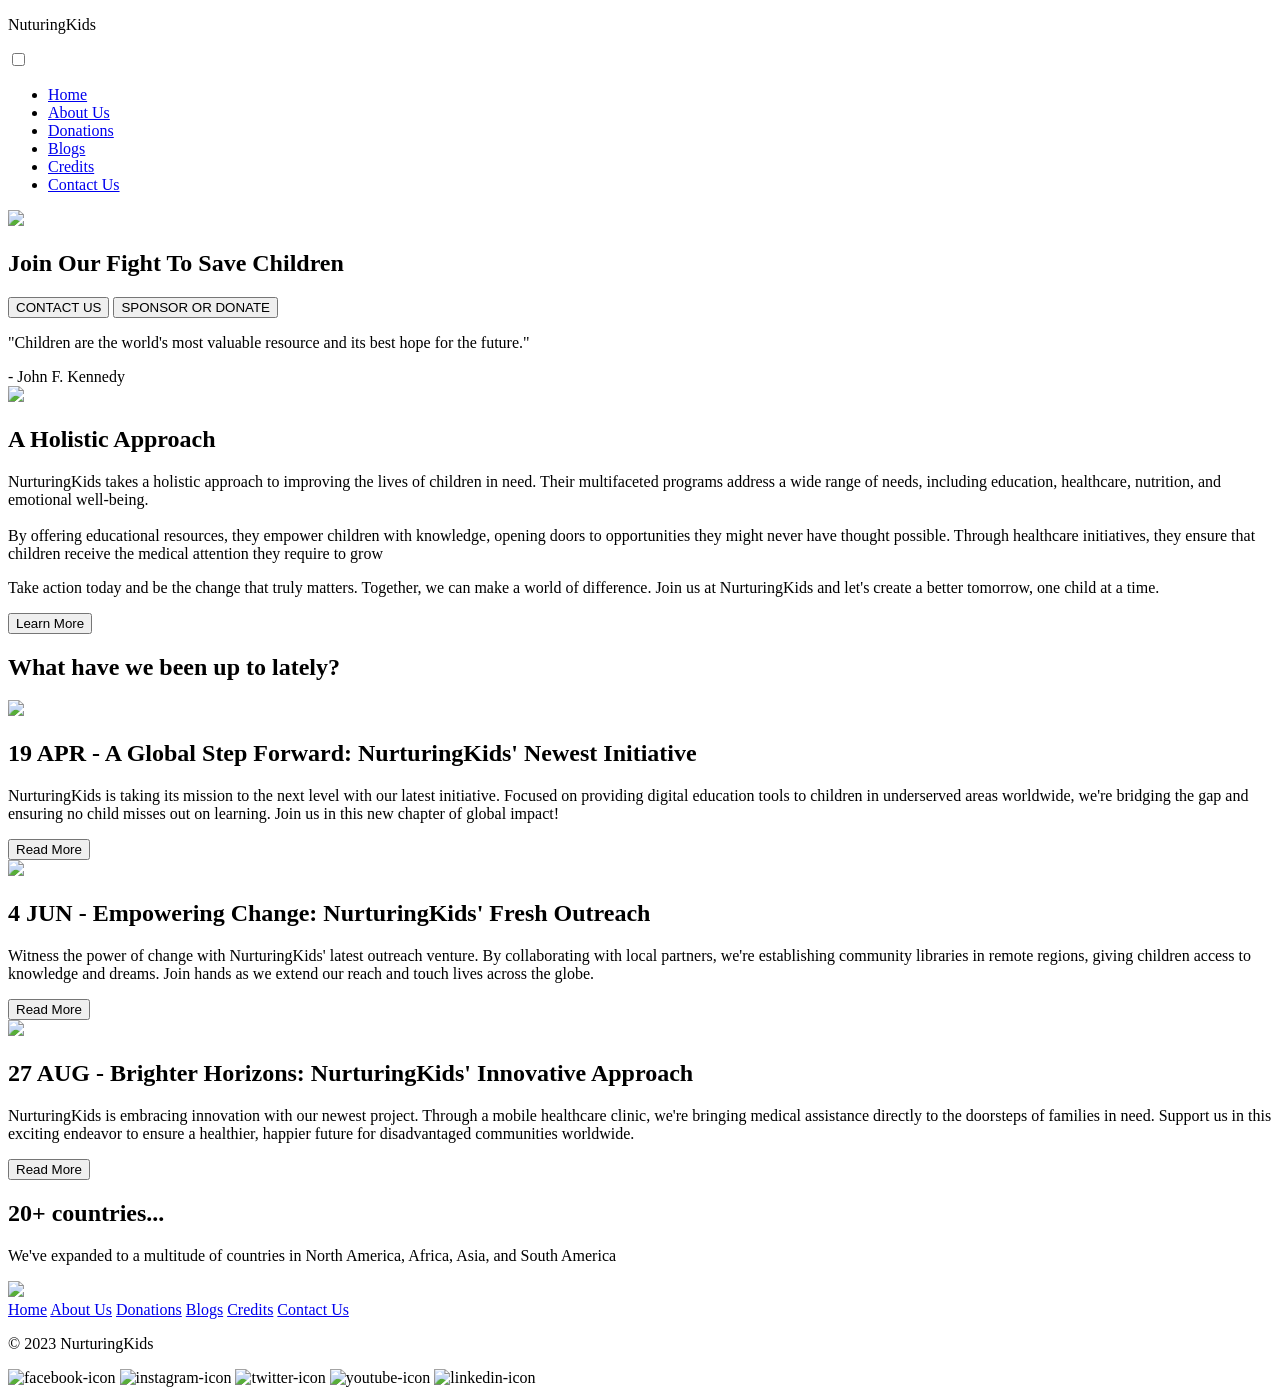
==== index.html @ 5d9e48ac "Update and rename landingPage.html to index.html" ====
<!DOCTYPE html>
<html lang="en">
<head>
    <meta charset="UTF-8">
    <meta name="viewport" content="width=device-width, initial-scale=1.0">
    <link rel="stylesheet" href="landpageNoFolders/hero-section/hero-header.css" defer>
    <link rel="stylesheet" href="landpageNoFolders/hero-section/hero-img.css" defer>
    <link rel="stylesheet" href="landpageNoFolders/difference-section/difference.css" defer>
    <link rel="stylesheet" href="landpageNoFolders/article-section/article.css" defer>
    <link rel="stylesheet" href="landpageNoFolders/countries-section/countries.css" defer>
    <link rel="stylesheet" href="landpageNoFolders/footer/footer.css" defer>

    <link rel="stylesheet" href="landpageNoFolders/general.css" defer>


    <link rel="preconnect" href="https://fonts.googleapis.com">
    <link rel="preconnect" href="https://fonts.gstatic.com" crossorigin>
    <link href="https://fonts.googleapis.com/css2?family=Lora:wght@400;500;700&family=Montserrat:wght@400;500;700&display=swap" rel="stylesheet">
    <script src="https://kit.fontawesome.com/2c72d26209.js" crossorigin="anonymous" defer></script>
    <title>Landing Page</title>
</head>
<body>

    <nav class="navbar">
        <div class="logo-container">
        <p class="logo">NuturingKids</p>
        </div>
    <div class="button-container">

        <input type="checkbox" id="check">
        <label for="check" class="checkBtn">
            <i class="fas fa-bars"></i>
        </label>

        <ul id="navbar-list" class="listing">
            <li><a href="#" class="home-link">Home</a></li>
            <li><a href="#" class="about-link">About Us</a></li>
            <li><a href="#" class="dono-link">Donations</a></li>
            <li><a href="#" class="resource-link">Blogs</a></li>
            <li><a href="/credits.html" target="_blank" class="credit-link">Credits</a></li>
            <li><a href="#" class="contact-link">Contact Us</a></li>
        </ul>
    </div>
    </nav>

    <section class="hero-section">
        <div class="banner-container">
        <img src="/assets/hero-section-img.jpg" class="img">
            <div class="text-container">
                <div class="content-container">
                    <h1 class="welcome-title">
                        Join Our Fight To Save Children
                    </h1>
                    <div class="cta-button-container">
                    <button>CONTACT US</button>
                    <button>SPONSOR OR DONATE</button>                        
                    </div>
                </div>


            </div>
        </div>
        
        <div class="quote-container">
            <p>
                "Children are the world's most valuable resource and its best hope for the future."           
            </p>
            <span class="quote-span"> - John F. Kennedy</span>         
        </div>
        <div class="cover"></div>
    </section>

    <section class="difference-section">
        <div class="volunteer-container">
        <img src="/assets/group-happy-diverse-volunteers.jpg" class="volunteer-img">
    
        </div>

        <div class="volunteer-main-article-container">
            <h1 class="volunteer-title">A Holistic Approach</h1>
            <p class="volunteer-info">NurturingKids takes a holistic approach to improving the lives of children in need. Their multifaceted programs address a wide range of needs, 
                including education, healthcare, nutrition, and emotional well-being. <br><br> By offering educational resources, 
                they empower children with knowledge, opening doors to opportunities 
                they might never have thought possible. Through healthcare initiatives, 
                they ensure that children receive the medical attention they require to grow
            </p>

            <div class="subtitle-container">
            <p class="volunteer-subtitle">Take action today and be the change that truly matters. Together, we can make a world of difference. 
                Join us at NurturingKids and let's create a better tomorrow, one child at a time.</p>
                <button class="subtitle-button">Learn More</button>
            </div>


        </div>
        <div class="volunteer-subtitle-gray"></div>
    </section>

    <section class="article-section">

    <h1 class="article-section-title">What have we been up to lately?</h1>

    <div class="article-holder">

        <div class="article-container">

            <div class="article-img-container">
                <img class="article-img" src="/assets/article imgs/kidsontabletimg.png">
            </div>

            <div class="article-text-container">
            <h1 class="article-title">19 APR - A Global Step Forward: NurturingKids' Newest Initiative</h1>
            <p class="article-text">NurturingKids is taking its mission to the next level with our latest initiative. Focused on providing digital education tools to children in underserved areas worldwide, we're bridging the gap and ensuring 
                no child misses out on learning. Join us in 
                this new chapter of global impact!</p>
            <button class="more-button">Read More</button>   
            </div>

        </div>


        <div class="article-container">

            <div class="article-img-container">
                <img class="article-img" src="/assets/article imgs/kidsreadingbooksimg.jpg">

            </div>

            <div class="article-text-container">
            <h1 class="article-title">4 JUN - Empowering Change: NurturingKids' Fresh Outreach</h1>
            <p class="article-text">Witness the power of change with NurturingKids' latest outreach venture. By collaborating with local partners, we're establishing community libraries in
                 remote regions, giving children access to knowledge and dreams. 
                 Join hands as we extend our reach and touch lives across the globe.</p>
            <button class="more-button">Read More</button>   
            </div>

        </div>

        <div class="article-container">

            <div class="article-img-container">
                <img class="article-img" src="/assets/article imgs/kidgettingmedcare.jpg">
            </div>

            <div class="article-text-container">
            <h1 class="article-title">27 AUG - Brighter Horizons: NurturingKids' Innovative Approach</h1>
            <p class="article-text">NurturingKids is embracing innovation with our newest project. Through a mobile healthcare clinic, we're bringing medical assistance directly to the doorsteps of families in need. Support us in this 
                exciting endeavor to ensure a healthier, happier future 
                for disadvantaged communities worldwide.</p>
            <button class="more-button">Read More</button>   
            </div>

        </div>

    </div>
</section>

    <section class="countries-section">

        <div class="country-text">
            <h1 class="country-title">20+ countries...</h1>
            <p class="country-info">We've expanded to a multitude of countries 
                in North America, Africa, Asia, and South America</p>
        </div>

        <div class="country-img-container">
            <img src="/assets/map.jpeg">
        </div>


    </section>

    <footer>
        <div class="footer-links">
            <a href="#">Home</a>
            <a href="#">About Us</a>
            <a href="#">Donations</a>
            <a href="#">Blogs</a>
            <a href="/credits.html" target="_blank">Credits</a>
            <a href="#">Contact Us</a>
        </div>

        <div class="footer-info">
            <p class="info-copyright">&#169; 2023 NurturingKids</p>

            <div class="social-icons">
                <img class="icon" src="/assets/social-icons/facebook.png" alt="facebook-icon">
                <img class="icon" src="/assets/social-icons/instagram.png" alt="instagram-icon">
                <img class="icon" src="/assets/social-icons/twitter.png" alt="twitter-icon">
                <img class="icon" src="/assets/social-icons/youtube.png" alt="youtube-icon">
                <img class="icon" src="/assets/social-icons/linkedin.png" alt="linkedin-icon">
            </div>

        </div>
    </footer>




</body>
</html>
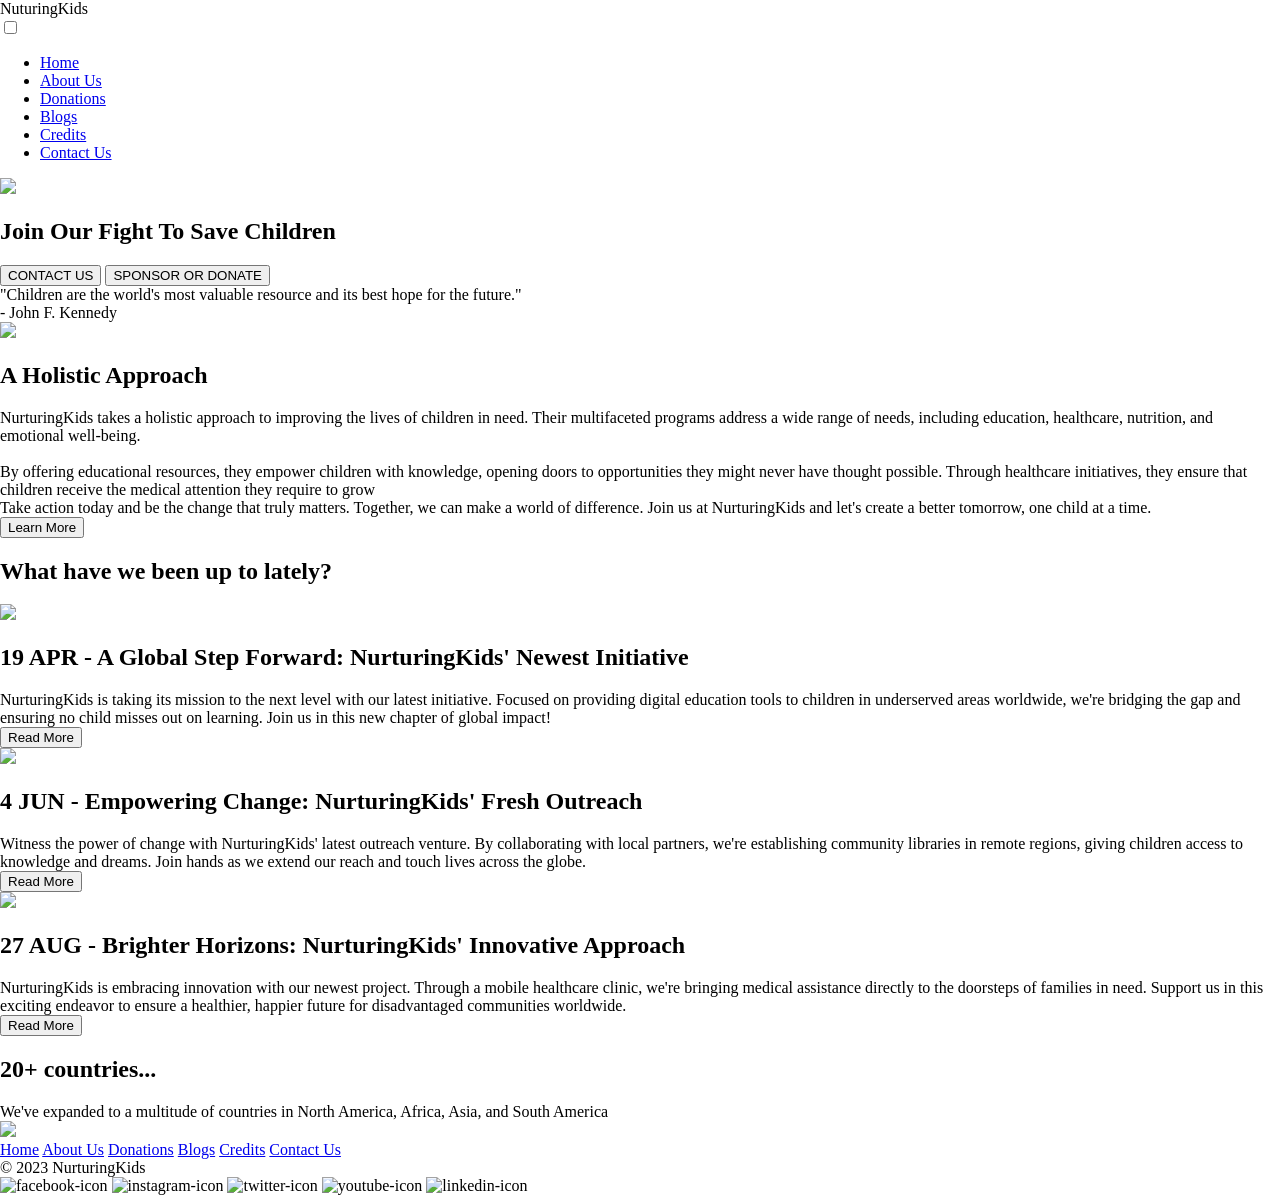
==== commit 238c5ff3: "Update index.html" ====
--- a/index.html
+++ b/index.html
@@ -3,14 +3,14 @@
 <head>
     <meta charset="UTF-8">
     <meta name="viewport" content="width=device-width, initial-scale=1.0">
-    <link rel="stylesheet" href="landpageNoFolders/hero-section/hero-header.css" defer>
-    <link rel="stylesheet" href="landpageNoFolders/hero-section/hero-img.css" defer>
-    <link rel="stylesheet" href="landpageNoFolders/difference-section/difference.css" defer>
-    <link rel="stylesheet" href="landpageNoFolders/article-section/article.css" defer>
-    <link rel="stylesheet" href="landpageNoFolders/countries-section/countries.css" defer>
-    <link rel="stylesheet" href="landpageNoFolders/footer/footer.css" defer>
-
-    <link rel="stylesheet" href="landpageNoFolders/general.css" defer>
+    <link rel="stylesheet" href="hero-section/hero-header.css" defer>
+    <link rel="stylesheet" href="hero-section/hero-img.css" defer>
+    <link rel="stylesheet" href="difference-section/difference.css" defer>
+    <link rel="stylesheet" href="article-section/article.css" defer>
+    <link rel="stylesheet" href="countries-section/countries.css" defer>
+    <link rel="stylesheet" href="footer/footer.css" defer>
+
+    <link rel="stylesheet" href="general.css" defer>
 
 
     <link rel="preconnect" href="https://fonts.googleapis.com">
--- a/general.css
+++ b/general.css
@@ -0,0 +1,22 @@
+:root {
+    --primaryFont: Lora, sans-serif;
+    --secondaryFont: Montserrat, sans-serif;
+    font-size: 62.5%;
+    --brownColor: rgb(168, 103, 71);
+    --blueColor: rgb(13, 105, 136);
+
+
+}
+
+html, body { max-width: 100%; overflow-x: hidden; }
+
+
+body {
+    margin: 0;
+    font-size: 1.6rem;
+
+}
+
+p {
+    margin: 0;
+}
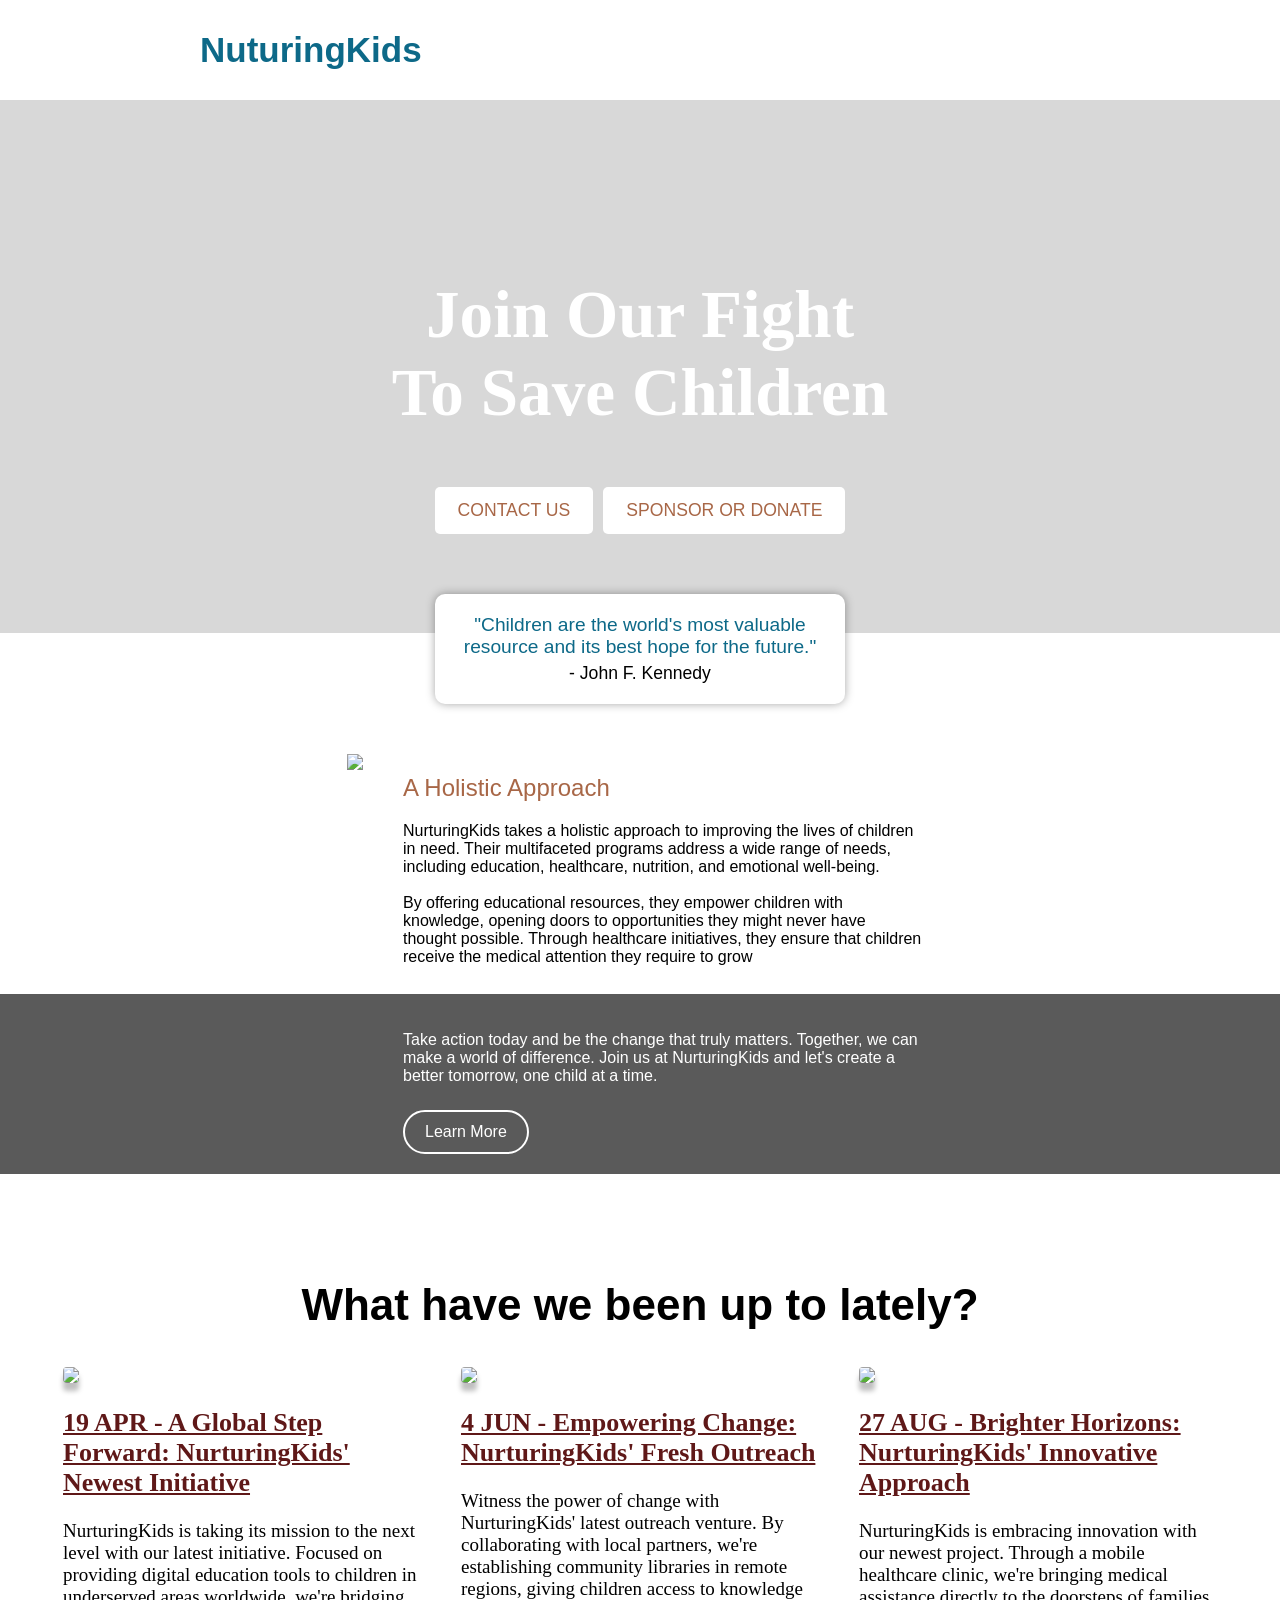
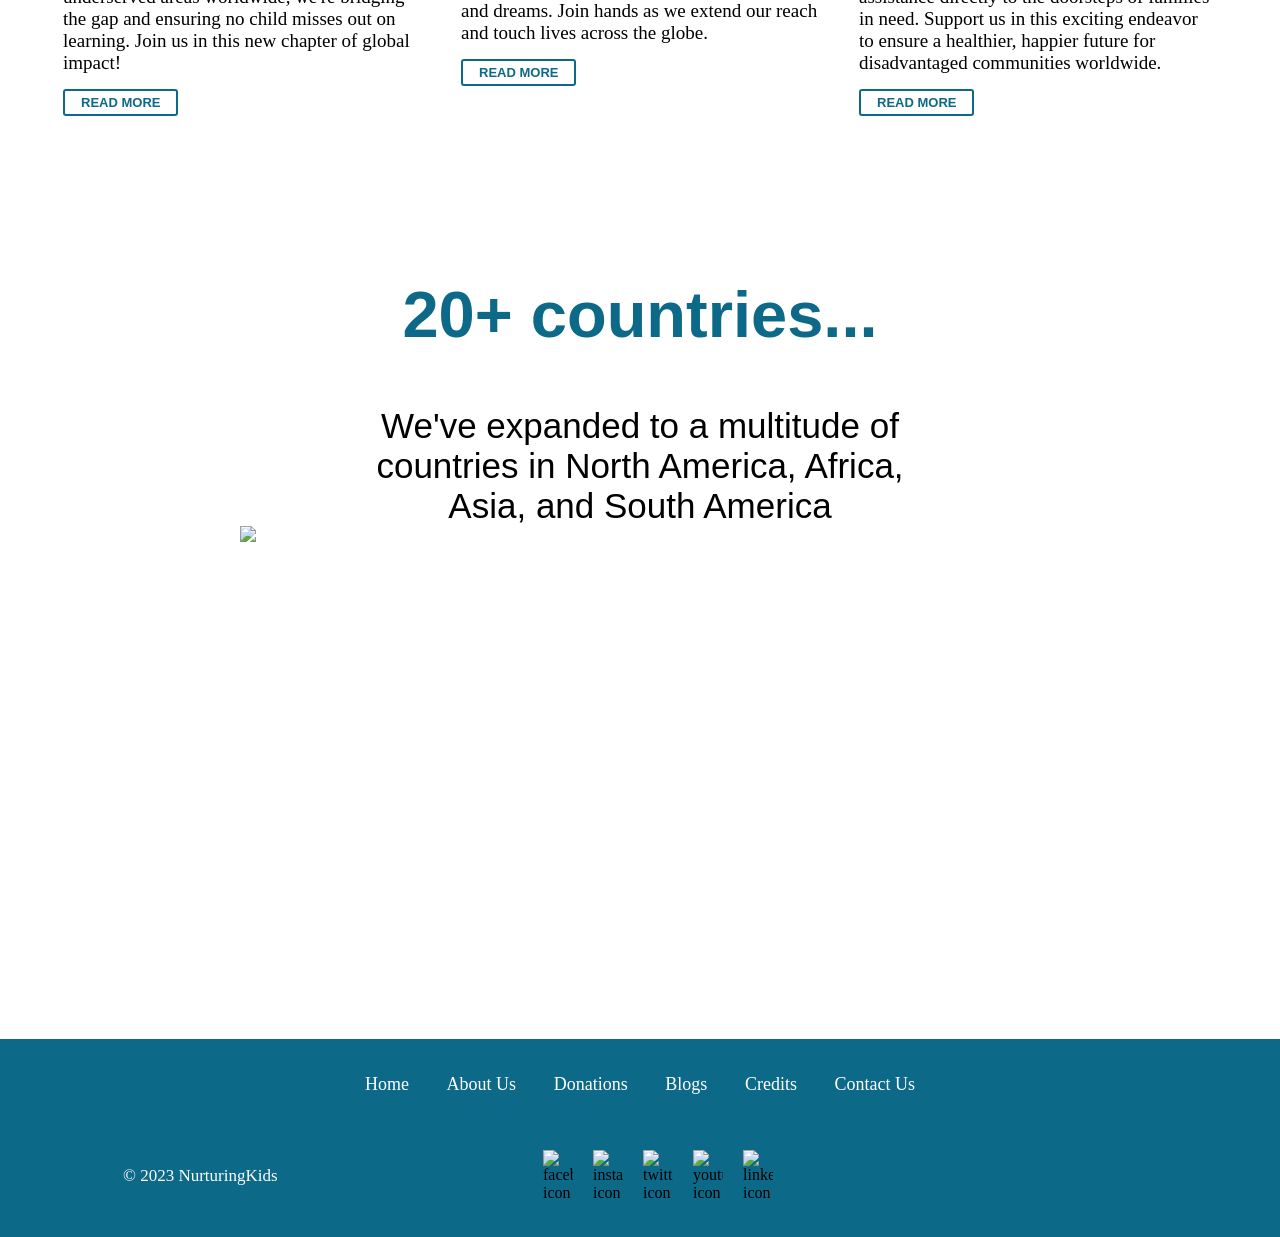
==== commit aaee1b1d: "Update index.html" ====
--- a/index.html
+++ b/index.html
@@ -1,23 +1,24 @@
 <!DOCTYPE html>
 <html lang="en">
 <head>
+    <title>Landing Page</title>
     <meta charset="UTF-8">
     <meta name="viewport" content="width=device-width, initial-scale=1.0">
-    <link rel="stylesheet" href="hero-section/hero-header.css" defer>
-    <link rel="stylesheet" href="hero-section/hero-img.css" defer>
-    <link rel="stylesheet" href="difference-section/difference.css" defer>
-    <link rel="stylesheet" href="article-section/article.css" defer>
-    <link rel="stylesheet" href="countries-section/countries.css" defer>
-    <link rel="stylesheet" href="footer/footer.css" defer>
-
-    <link rel="stylesheet" href="general.css" defer>
+    <link rel="stylesheet" href="hero-header.css" >
+    <link rel="stylesheet" href="hero-img.css" >
+    <link rel="stylesheet" href="difference.css" >
+    <link rel="stylesheet" href="article.css" >
+    <link rel="stylesheet" href="countries.css" >
+    <link rel="stylesheet" href="footer.css" >
+
+    <link rel="stylesheet" href="general.css" >
 
 
     <link rel="preconnect" href="https://fonts.googleapis.com">
     <link rel="preconnect" href="https://fonts.gstatic.com" crossorigin>
     <link href="https://fonts.googleapis.com/css2?family=Lora:wght@400;500;700&family=Montserrat:wght@400;500;700&display=swap" rel="stylesheet">
     <script src="https://kit.fontawesome.com/2c72d26209.js" crossorigin="anonymous" defer></script>
-    <title>Landing Page</title>
+
 </head>
 <body>
 
--- a/hero-header.css
+++ b/hero-header.css
@@ -0,0 +1,167 @@
+.navbar {
+    background-color: white;
+    height: 100px;
+    width: 100%;
+
+    display: flex;
+    align-items: center;
+    justify-content: space-between;
+
+   /* gap: 200px;*/
+
+
+}
+
+
+.logo {
+    font-size: 35px;
+    font-weight: bold;
+    font-family: var(--primaryFont);
+    color: rgb(13, 105, 136);
+
+}
+
+.logo-container {
+    margin-left: 20px;
+    margin-left: 200px;
+    margin-right: 20px;
+
+}
+
+.button-container {
+    display: flex;
+    flex-direction: row;
+    justify-content: center;
+    align-items: center;
+
+    margin-right: 200px;
+}
+
+#navbar-list {
+
+    list-style: none;
+    display: flex;
+
+    justify-content: space-between;
+    min-width: 650px;
+
+    padding-left: 0;
+
+    font-family: var(--secondaryFont);
+
+}
+
+#navbar-list li a{
+    text-decoration: none;
+    color: rgb(168, 103, 71);
+    line-height: 20px;
+    font-size: 16px;
+    font-weight: 500;
+}
+
+#check {
+    display: none;
+}
+
+.checkBtn {
+    margin-left: 20px;
+    font-size: 30px;
+    color: rgb(168, 103, 71);
+    display: none;
+}
+
+
+
+@media (max-width: 1330px) {
+
+
+    .checkBtn {
+        display: block;
+        cursor: pointer;
+    }    
+
+
+    #navbar-list {
+        position: fixed;
+        z-index: 100;
+        top: 84px;
+        left: 100%;
+        width: 100%;
+        flex-direction: column;
+        display: flex;
+        
+        padding-top: 60px;
+        gap: 60px;
+
+        justify-content: unset;
+        align-items: center;
+        height: 100vh;
+        background-color: rgb(13, 105, 136);
+        
+
+        transition: left 0.15s;
+    }
+
+    #navbar-list li a {
+        font-size: 20px;
+    }
+
+
+    #check:checked ~ .listing {
+        left: 0px; 
+    }
+
+    #check:checked ~ body {
+        max-height: 100%;
+        overflow-y: hidden;
+    }
+
+
+
+}
+
+
+@media (max-width: 797px) {
+    .logo-container {
+        margin-left: 50px;
+        margin-right: 60px;
+    }
+
+    .button-container {
+        margin-right: 20px;
+    }
+}
+
+@media (max-width: 500px) {
+    .logo-container {
+        margin-left: 20px;
+    }
+
+    #navbar-list {
+        align-items: unset;
+        padding-left: 38%;
+
+    }
+
+    .home-link {
+        padding-left: 10px;
+    }
+
+    .resource-link {
+        margin-left: -5px;
+    }
+
+    .dono-link {
+        margin-left: -5px;
+    }
+
+    .contact-link {
+        margin-left: -6px;
+    }
+
+
+
+
+}
+
+
--- a/hero-img.css
+++ b/hero-img.css
@@ -0,0 +1,188 @@
+.hero-section {
+    width: 100%;
+    overflow: visible;
+    position: relative;
+
+    margin-bottom: 100px;
+}
+
+.banner-container {
+    overflow: hidden;
+    position: relative;
+
+
+}
+
+.img {
+    width: 100%;
+    object-fit: cover;
+    min-height: 600px;
+    max-height: 700px;
+    margin-top: -50px;
+    object-position: left center;
+}
+
+@media (max-width: 600px) {
+    .img {
+            object-position: center center;
+    }
+
+}
+
+.text-container {
+    position: absolute;
+    top: 0;
+    left: 0;
+    right: 0;
+    bottom: 0;
+
+
+    background-color: rgba(128, 128, 128, 0.308);
+
+
+    display: flex;
+    justify-content: center;
+    align-items: center;
+}
+
+.content-container {
+    width: fit-content;
+    display: flex;
+    flex-direction: column;
+
+    justify-content: center;
+    align-items: center;
+    font-size: 1.6rem;
+}
+
+
+.welcome-title {
+    color: white;
+    font-weight: bold;
+    width: 15ch;
+    text-align: center;
+
+}
+
+.cta-button-container {
+    display: flex;
+    gap: 10px;
+}
+
+.cta-button-container button {
+    padding: 13px 23px;
+    border-radius: 5px;
+    font-size: 12px;
+    font-weight: 500;
+
+    background-color: white;
+    border: none;
+
+    color: rgb(168, 103, 71);
+    cursor: pointer;
+    text-align: center;
+    
+}
+
+
+
+.quote-container {
+    position: absolute;
+    bottom: -50px;
+    left: 34%;
+    right: 34%;
+    max-width: 500px;
+    height: fit-content;
+    background-color: white;
+    display: flex;
+    flex-direction: column;
+
+    justify-content: center;
+    align-items: center;
+
+    padding: 20px 25px;
+    border-radius: 10px;
+    z-index: 4;
+    font-size: 1.6rem;
+
+    box-shadow: 0px 0px 10px rgba(0, 0, 0, 0.35);
+}
+
+.quote-container p {
+    font-family: var(--secondaryFont);
+    width: 100%;
+    text-align: center;
+    margin-bottom: 5px;
+    color: rgb(13, 105, 136);
+    
+}
+
+.quote-span {
+    font-family: var(--primaryFont);
+
+}
+
+.cover {
+    position: absolute;
+    bottom: 0px;
+    height: 21px;
+    width: 100%;
+    background-color: white;
+}
+
+
+
+
+@media (max-width: 590px) {
+    .welcome-title {
+        font-size: 2em;
+    }
+
+    .quote-container {
+        left: 20%;
+        right: 20%;
+    }
+
+    
+}
+
+@media (min-width: 591px) and (max-width: 1226px) {
+    .welcome-title {
+        font-size: 3em;
+    }
+
+    .quote-container {
+        left: 25%;
+        right: 25%;
+    }
+
+    .quote-container p {
+        font-size: 1.1em;
+    }
+
+    .quote-span {
+        font-size: 1em;
+    }
+
+    .cta-button-container button {
+        font-size: 1em;
+    }
+}
+
+@media (min-width: 1227px) {
+    .welcome-title {
+        font-size: 4.2em;
+    }
+
+    .cta-button-container button {
+        font-size: 1.1em;
+    }
+
+    .quote-container p {
+        font-size: 1.2em;
+    }
+
+    .quote-span {
+        font-size: 1.1em;
+    }
+}
--- a/difference.css
+++ b/difference.css
@@ -0,0 +1,145 @@
+.difference-section {
+  /*  width: fit-content;*/
+    width: 100%;
+
+    display: flex;
+    justify-content: center;
+    position: relative;
+    padding-bottom: 20px;
+
+    margin-bottom: 70px;
+
+
+
+  /*  margin-left: 15%;*/
+
+
+}
+
+.volunteer-container {
+    position: relative;
+
+    width: fit-content;
+}
+
+
+.volunteer-img {
+
+    object-fit: cover;
+    max-width: 620px;
+    height: 100%;
+}
+
+
+.img-tag {
+    position: absolute;
+    bottom: 5px;
+    left: 5px;
+
+    color: white;
+}
+
+.img-tag a {
+    font-weight: bold;
+    text-decoration: underline;
+    color: white;
+
+}
+
+.volunteer-main-article-container {
+
+    max-width: 65ch;
+    padding-left: 40px;
+    padding-right: 10px;
+
+
+}
+
+.volunteer-title {
+    font-family: var(--primaryFont);
+    color: rgb(168, 103, 71);
+    font-weight: 400;
+}
+
+.volunteer-info, .volunteer-subtitle {
+    font-size: 1.6rem;
+    background: transparent;
+
+    font-family: var(--secondaryFont);
+}
+
+.volunteer-info {
+    margin-bottom: 65px;
+}
+
+.volunteer-subtitle {
+    color: white;
+    margin-bottom: 25px;
+}
+
+.volunteer-subtitle-gray {
+    position: absolute;
+    bottom: 0;
+    z-index: -10;
+
+    height: 180px;
+    width: 100%;
+    background-color: #5A5A5A;
+    opacity: 1;
+}
+
+.subtitle-container {
+    display: flex;
+    flex-direction: column;
+}
+
+.subtitle-button {
+    font-family: var(--secondaryFont);
+    font-size: 1.6rem;
+    color: white;
+    background-color: transparent;
+    border: 2px solid white;
+    padding: 11px 20px;
+    border-radius: 25px;
+
+    text-align: center;
+    font-weight: 500;
+    width: fit-content;
+
+    cursor: pointer;
+
+    transition: background-color 0.15s,
+    border-color 0.15s;
+}
+
+.subtitle-button:hover {
+    background-color: rgb(13, 105, 136);
+    border-color: rgb(13, 105, 136);
+}
+
+@media (max-width: 1080px) {
+    .difference-section {
+        display: flex;
+        flex-direction: column;
+        justify-content: center;
+        align-items: center;
+    }
+
+    .volunteer-subtitle-gray {
+        height: 180px;
+    }
+
+    .subtitle-button {
+        align-self: center;
+    }
+
+    .volunteer-main-article-container {
+        text-align: center;
+    }
+}
+
+@media (max-width: 559px) {
+    .img-tag {
+        left: 30%;
+    }
+}
--- a/article.css
+++ b/article.css
@@ -0,0 +1,118 @@
+.article-section {
+    
+    display: flex;
+    flex-direction: column;
+    justify-content: center;
+    align-items: center;
+    margin-bottom: 100px;
+}
+
+
+.article-holder {
+    width: 100%;
+    display: flex;
+    position: relative;
+
+
+
+    justify-content: center;
+    gap: 40px;
+    vertical-align: top;
+    padding-top: 0px;
+}
+
+.article-section-title {
+    position: relative;
+
+    font-size: 4.4rem;
+    font-family: var(--primaryFont);
+}
+
+
+.article-container {
+
+    display: flex;
+    flex-direction: column;
+    max-width: 358px;
+    padding-bottom: 7px;
+
+}
+.article-img-container {
+    position: relative;
+
+}
+
+.article-img-container a {
+    position: absolute;
+    bottom: 5px;
+    right: 7px;
+    text-decoration: none;
+    color: white;
+
+    z-index: 300;
+}
+
+.article-img {
+    width: 100%;
+    object-fit: cover;
+    box-shadow: 0 8px 5px rgba(0, 0, 0, 0.25);
+    border-radius: 4px;
+
+    cursor: pointer;
+}
+
+.article-title {
+    font-size: 2.6rem;
+    color: rgb(95, 24, 24);
+    font-weight: bold;
+    text-decoration: underline;
+    cursor: pointer;
+
+    transition: color 0.15s;
+}
+
+.article-title:hover {
+    color: var(--blueColor);
+}
+
+.article-text {
+    font-size: 1.9rem;
+    margin-bottom: 15px;
+    color: black;
+}
+
+.more-button {
+    font-size: 1.3rem;
+    text-transform: uppercase;
+    padding: 4px 16px;
+    border-radius: 3px;
+    font-family: var(--secondaryFont);
+
+    font-weight: bold;
+
+    border: 2px var(--blueColor) solid;
+
+    background-color: white;
+    color: rgb(13, 105, 136);
+    cursor: pointer;
+
+    transition: color 0.15s, background-color 0.15s;
+}
+
+.more-button:hover {
+    color: white;
+    background-color: var(--blueColor);
+
+}
+
+@media (max-width: 963px) {
+    .article-holder {
+        flex-direction: column;
+        align-items: center;
+    }
+
+    .article-section-title {
+        text-align: center;
+        font-size: 3.4rem;
+    }
+}
--- a/countries.css
+++ b/countries.css
@@ -0,0 +1,86 @@
+.countries-section {
+    height: fit-content;
+    width: 100%;
+    margin-bottom: 100px;
+
+    display: flex;
+    justify-content: center;
+
+
+
+
+}
+
+.countries-section img {
+    width: 800px;
+}
+
+.country-img-container {
+    overflow-y: hidden;
+    height: 413px;
+    width: 800px;
+
+
+
+}
+
+.country-text {
+    padding-left: 25px;
+    width: 65ch;
+}
+
+.country-title {
+     font-size: 6.5rem;
+     font-family: var(--primaryFont);
+     color: var(--blueColor);
+}
+
+.country-info {
+    font-size: 3.5rem;
+    font-family: var(--secondaryFont);
+}
+
+@media (max-width: 1353px) and (min-width: 648px) {
+    .countries-section {
+        justify-content: center;
+        align-items: center;
+        flex-direction: column;
+    }
+
+    .country-text {
+        text-align: center;
+        width: 75ch;
+        padding-left: 0;
+    }
+
+
+}
+
+@media  (max-width: 647px) {
+
+    .countries-section {
+        justify-content: center;
+        align-items: center;
+        flex-direction: column;
+    }
+
+    .country-text {
+        text-align: center;
+        display: flex;
+        flex-direction: column;
+        justify-content: center;
+        align-items: center;
+        max-width: 75ch;
+        padding-right: 28px;
+    }
+
+    .country-info {
+        font-size: 1.5rem;
+        width: 35ch;
+        
+    }
+
+    .country-title {
+        font-size: 4.5rem;
+    }
+}
--- a/footer.css
+++ b/footer.css
@@ -0,0 +1,95 @@
+footer {
+
+    width: 100%;
+    background-color: var(--blueColor);
+    display: flex;
+    flex-direction: column;
+    
+
+    align-items: center;
+    padding-top: 35px;
+    padding-bottom: 35px;
+
+
+}
+
+.footer-links {
+    display: flex;
+    justify-content: space-between;
+    width: 100%;
+    max-width: 550px;
+
+    margin-bottom: 55px;
+
+}
+
+.footer-links a {
+    color: white;
+    text-decoration: none;
+    font-size: 1.8rem;
+    cursor: pointer;
+
+    
+
+}
+
+.footer-info {
+
+    display: flex;
+    align-items: center;
+    justify-content: space-between;
+    width: 100%;
+    max-width: 650px;
+
+    margin-left: -30%;
+
+
+}
+
+.info-copyright {
+    font-size: 1.7rem;
+    color: white;
+}
+
+.icon {
+    width: 30px;
+    object-fit: cover;
+}
+
+.social-icons {
+    display: flex;
+    gap: 20px;
+
+}
+
+@media (max-width: 580px) {
+    .footer-links {
+        text-align: center;
+        gap: 7px;
+        display: flex;
+        width: fit-content;
+        flex-direction: column;
+
+    }
+
+    .footer-info {
+        flex-direction: column;
+        display: flex;
+        align-self: center;
+        justify-self: center;
+        width: fit-content;
+        margin-left: 20px;
+        
+    }
+
+    .info-copyright {
+        margin-bottom: 10px;
+    }
+
+    footer {
+        display: flex;
+        justify-content: center;
+
+    }
+}
+
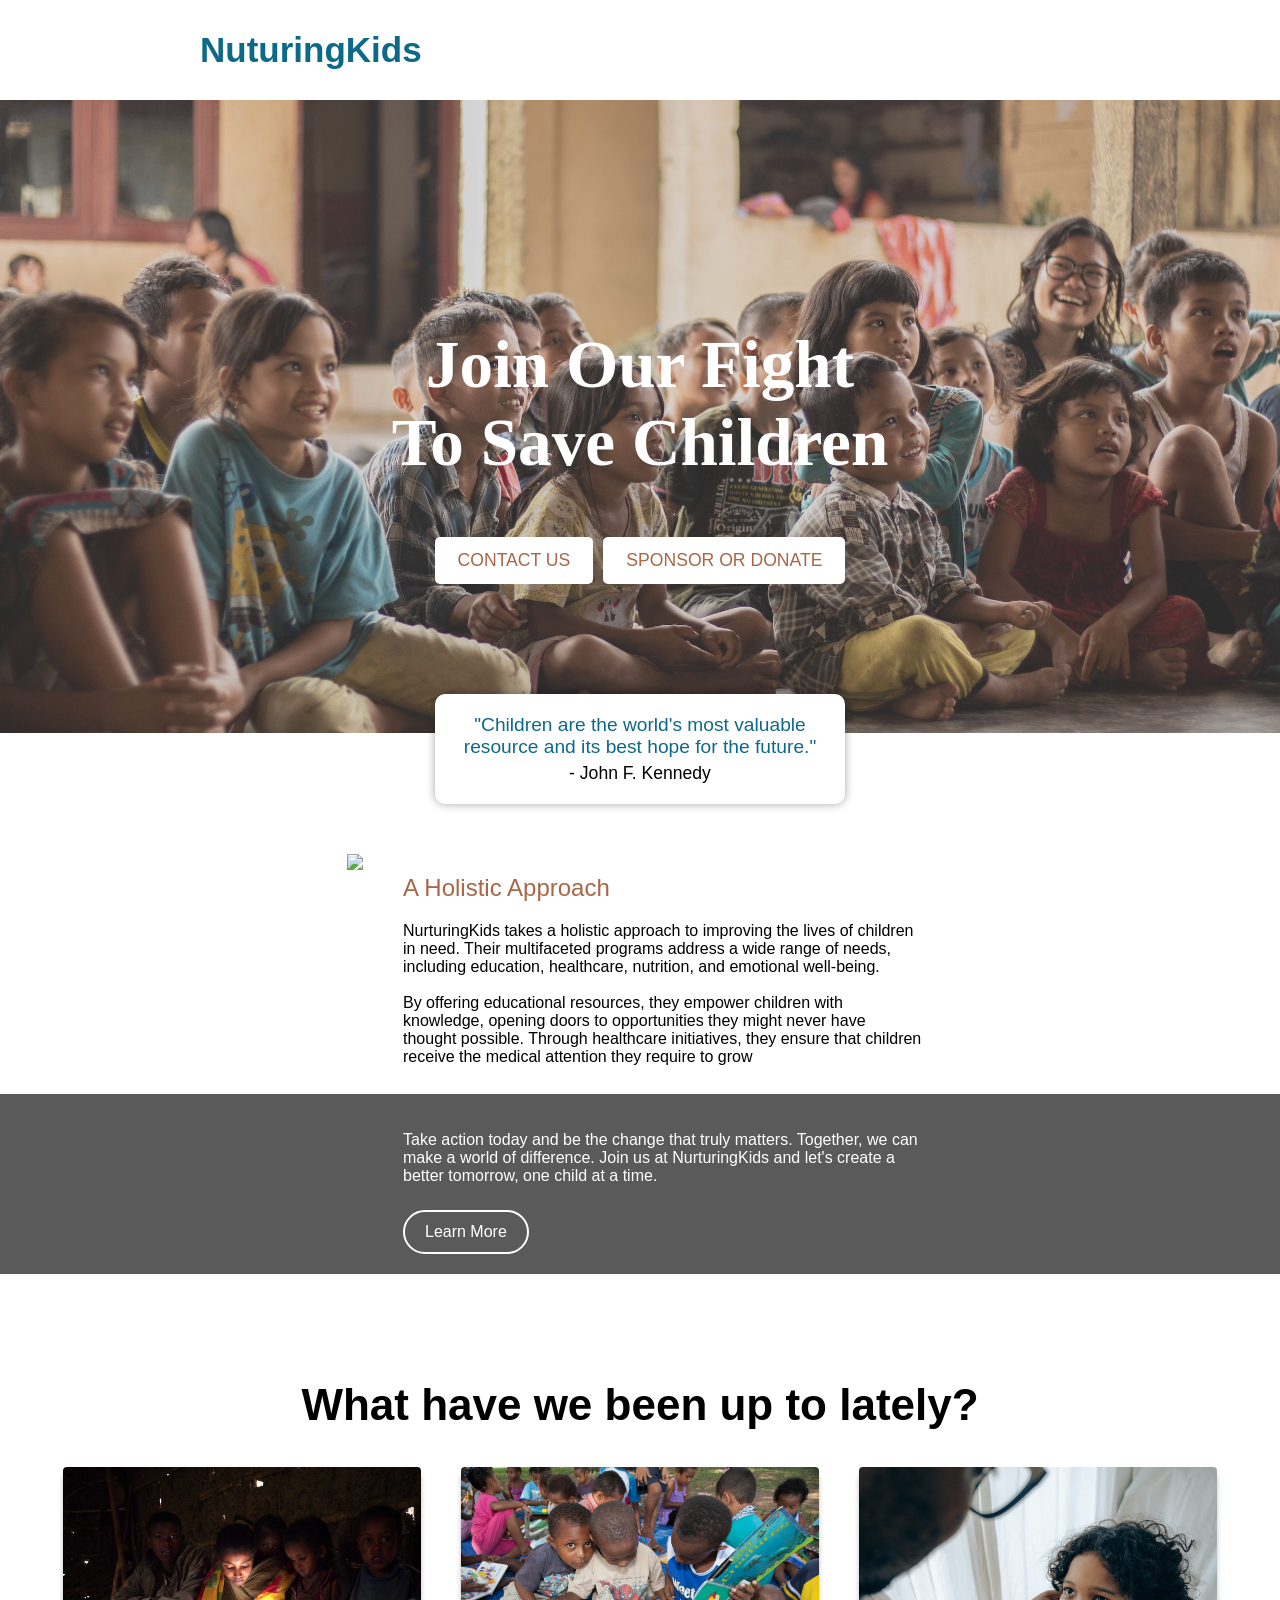
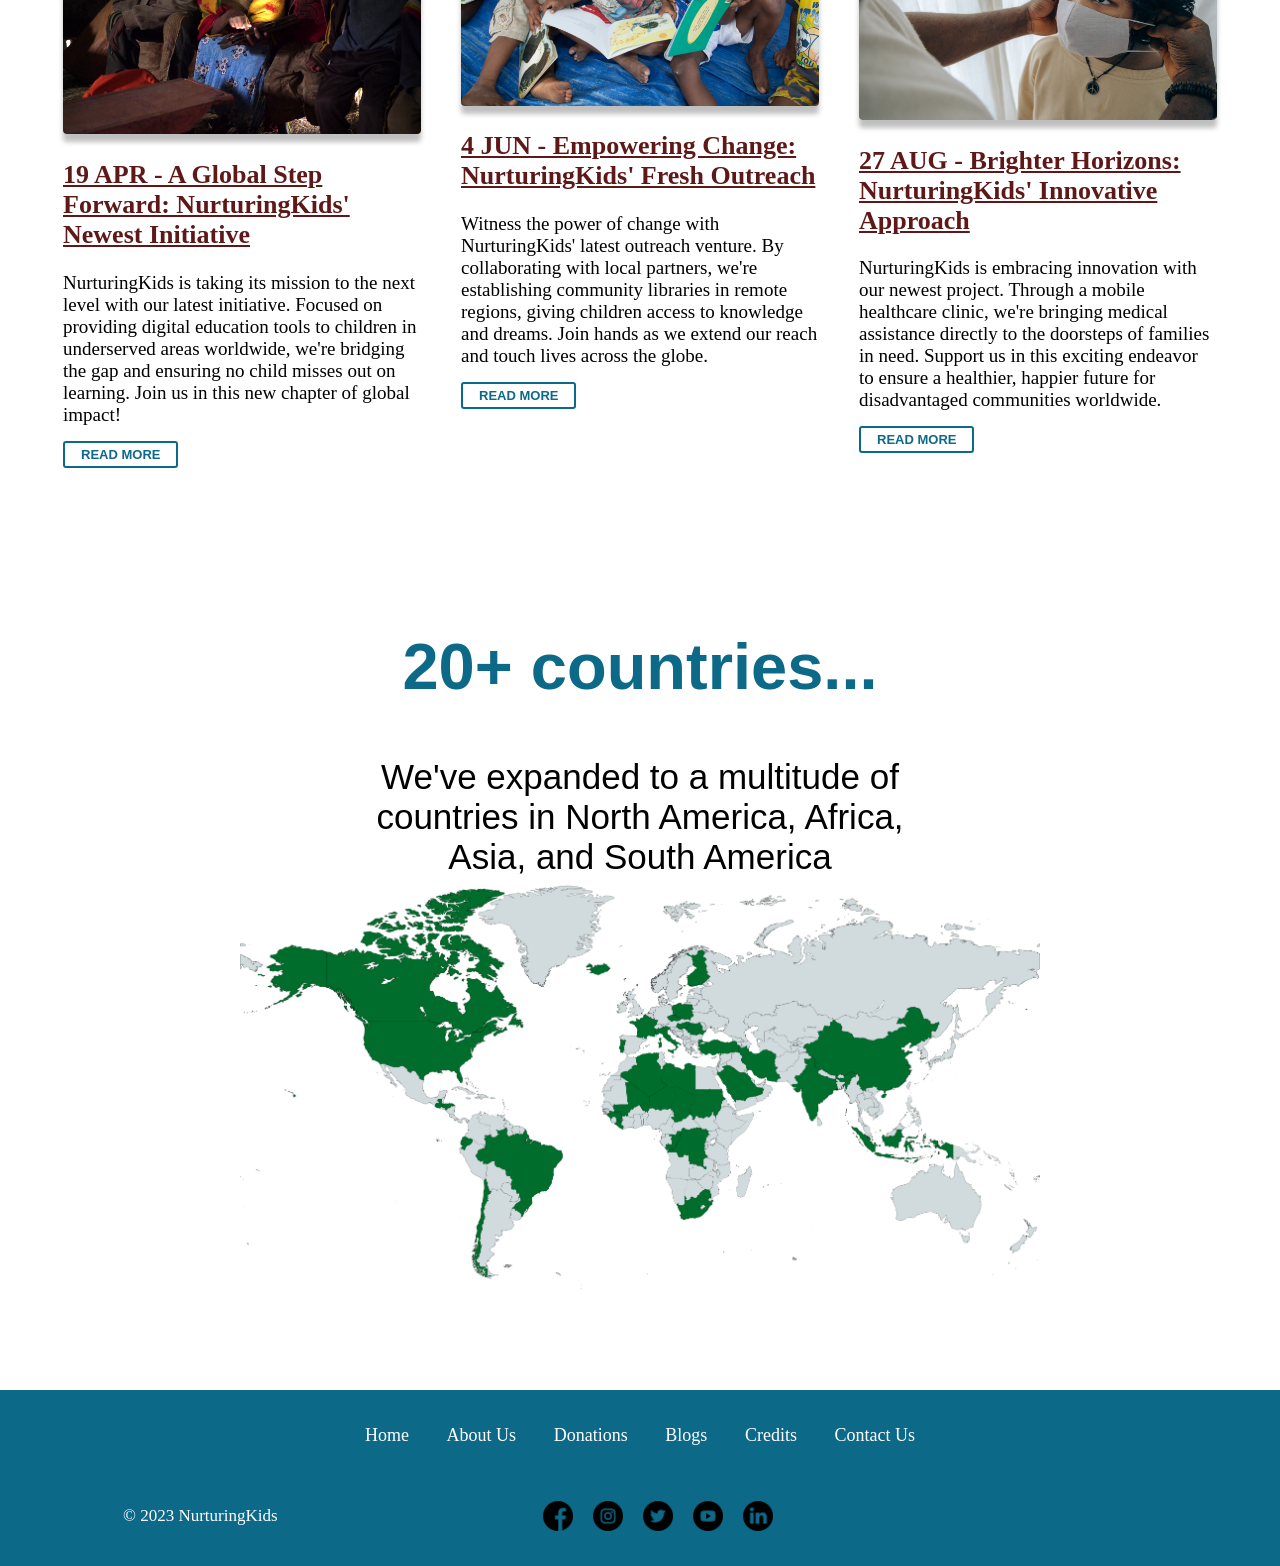
==== commit eec113ad: "Update index.html" ====
--- a/index.html
+++ b/index.html
@@ -46,7 +46,7 @@
 
     <section class="hero-section">
         <div class="banner-container">
-        <img src="/assets/hero-section-img.jpg" class="img">
+        <img src="hero-section-img.jpg" class="img">
             <div class="text-container">
                 <div class="content-container">
                     <h1 class="welcome-title">
@@ -73,7 +73,7 @@
 
     <section class="difference-section">
         <div class="volunteer-container">
-        <img src="/assets/group-happy-diverse-volunteers.jpg" class="volunteer-img">
+        <img src="group-happy-diverse-volunteers.jpg" class="volunteer-img">
     
         </div>
 
@@ -106,7 +106,7 @@
         <div class="article-container">
 
             <div class="article-img-container">
-                <img class="article-img" src="/assets/article imgs/kidsontabletimg.png">
+                <img class="article-img" src="kidsontabletimg.png">
             </div>
 
             <div class="article-text-container">
@@ -123,7 +123,7 @@
         <div class="article-container">
 
             <div class="article-img-container">
-                <img class="article-img" src="/assets/article imgs/kidsreadingbooksimg.jpg">
+                <img class="article-img" src="kidsreadingbooksimg.jpg">
 
             </div>
 
@@ -140,7 +140,7 @@
         <div class="article-container">
 
             <div class="article-img-container">
-                <img class="article-img" src="/assets/article imgs/kidgettingmedcare.jpg">
+                <img class="article-img" src="kidgettingmedcare.jpg">
             </div>
 
             <div class="article-text-container">
@@ -165,7 +165,7 @@
         </div>
 
         <div class="country-img-container">
-            <img src="/assets/map.jpeg">
+            <img src="map.jpeg">
         </div>
 
 
@@ -185,11 +185,11 @@
             <p class="info-copyright">&#169; 2023 NurturingKids</p>
 
             <div class="social-icons">
-                <img class="icon" src="/assets/social-icons/facebook.png" alt="facebook-icon">
-                <img class="icon" src="/assets/social-icons/instagram.png" alt="instagram-icon">
-                <img class="icon" src="/assets/social-icons/twitter.png" alt="twitter-icon">
-                <img class="icon" src="/assets/social-icons/youtube.png" alt="youtube-icon">
-                <img class="icon" src="/assets/social-icons/linkedin.png" alt="linkedin-icon">
+                <img class="icon" src="facebook.png" alt="facebook-icon">
+                <img class="icon" src="instagram.png" alt="instagram-icon">
+                <img class="icon" src="twitter.png" alt="twitter-icon">
+                <img class="icon" src="youtube.png" alt="youtube-icon">
+                <img class="icon" src="linkedin.png" alt="linkedin-icon">
             </div>
 
         </div>
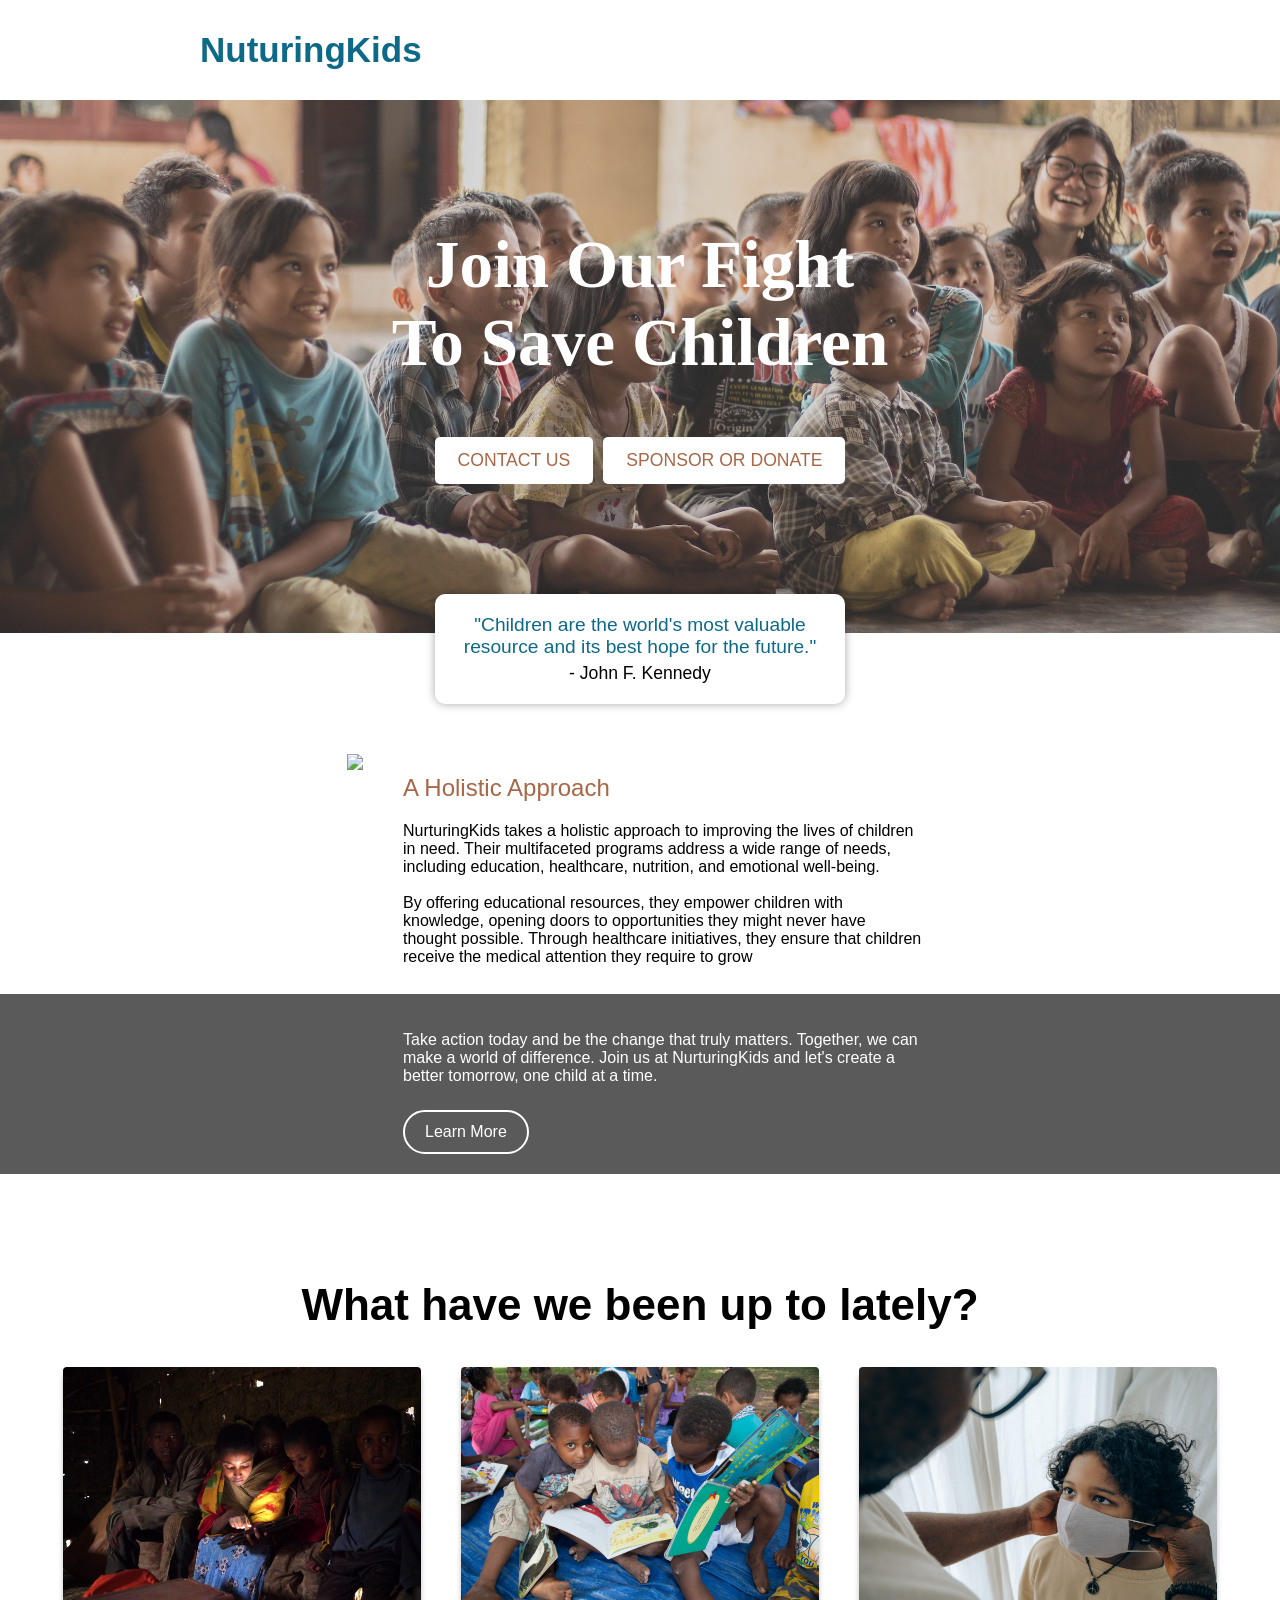
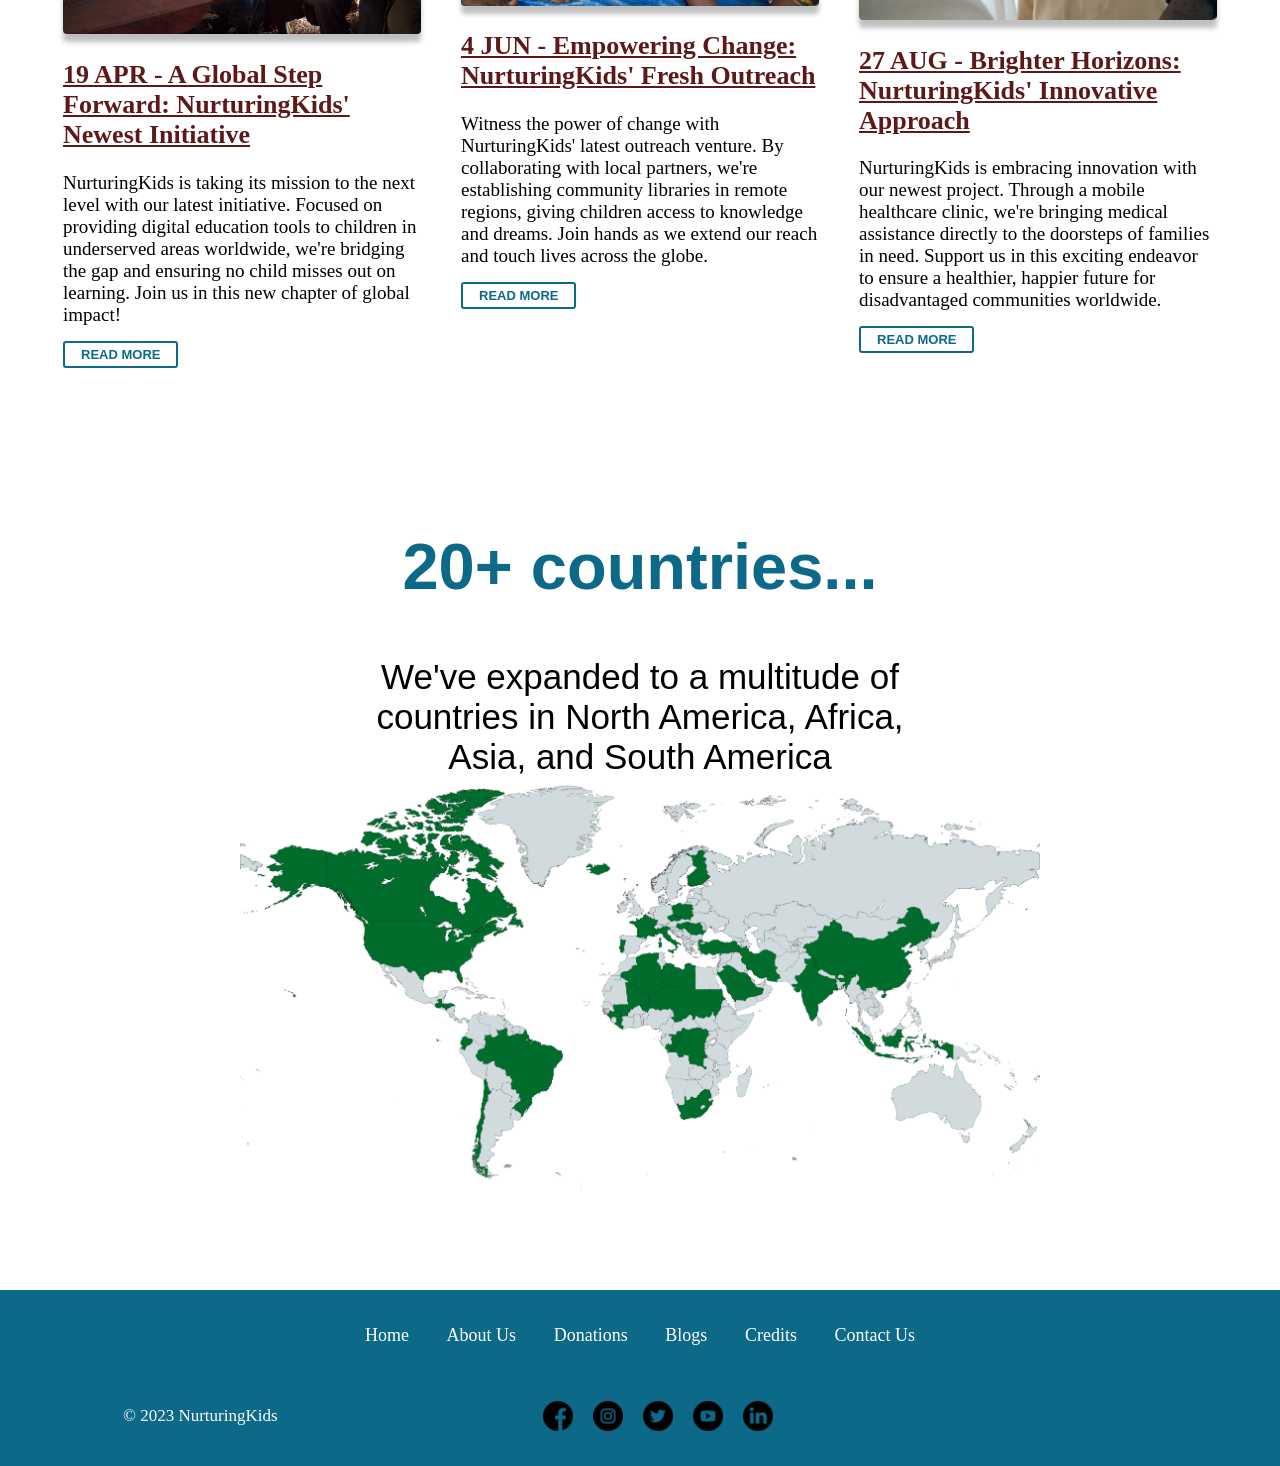
==== commit 5ac8fc18: "Update index.html" ====
--- a/index.html
+++ b/index.html
@@ -10,6 +10,7 @@
     <link rel="stylesheet" href="article.css" >
     <link rel="stylesheet" href="countries.css" >
     <link rel="stylesheet" href="footer.css" >
+    <script src="index.js" defer></script>
 
     <link rel="stylesheet" href="general.css" >
 
--- a/hero-header.css
+++ b/hero-header.css
@@ -2,6 +2,9 @@
     background-color: white;
     height: 100px;
     width: 100%;
+    position: fixed;
+    z-index: 300;
+    -webkit-backface-visibility: hidden;
 
     display: flex;
     align-items: center;
